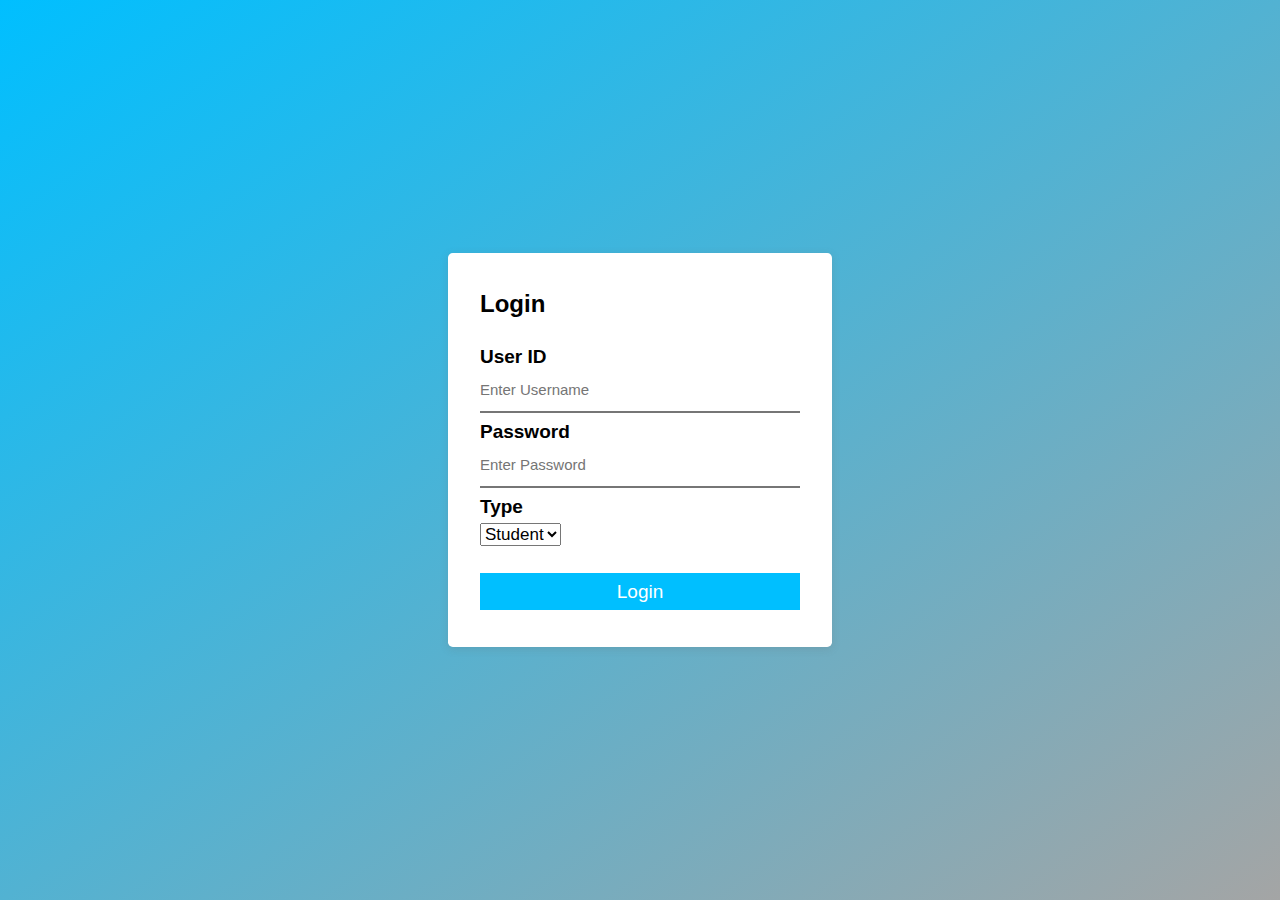
==== index.html @ c42029e7 "Index changes" ====
<!DOCTYPE html>
<html lang="en">

<head>
    <meta charset="UTF-8">
    <meta http-equiv="X-UA-Compatible" content="IE=edge">
    <meta name="viewport" content="width=device-width, initial-scale=1.0">
    <link rel="stylesheet" href="style.css">
    <title>Login | Faculty Evaluation System</title>
</head>

<body>
    <form action=index.php method=post>
        <div class="login-container">
            <div class="login-box">
                <div class="login-content">
                    <div class="login-items">
                        <h2>Login</h2>
                    </div><br>
                    <div class="login-items">
                        <label for="uname"><b>User ID</b></label><br>
                        <input type="text" placeholder="Enter Username" name="uname" required>
                    </div>
                    <div class="login-items">
                        <label for="psw"><b>Password</b></label><br>
                        <input type="password" placeholder="Enter Password" name="psw" required>
                    </div>
                    <div class="login-items">
                        <label for="psw"><b>Type</b></label><br>
                        <select name="typeuser" id="type">
                            <option value="Student">Student</option>
                            <option value="Faculty">Faculty</option>
                            <option value="Admin">Admin</option>
                        </select>
                    </div><br>
                    <div class="login-items">
                        <button type="submit">Login</button>
                    </div>
                </div>
            </div>
        </div>
    </form>
</body>

</html>
---- style.css ----
* {
  margin: 0;
  padding: 0;
}

body {
  margin: 0;
  padding: 0;
  font-size: 1rem;
  font-weight: 400;
  font-family: arial;

}

/* all inputs */
.main-search {
  border: none;
  font-size: 1rem;
}

.main-search:focus {
  outline: none;
}

/* all buttons */
.view {
  padding: .5em;
  background-color: #33ccff;
  margin: .5em;
  text-decoration: none;
  color: #ffff;
  font-weight: bold;
}

.view:hover,
.view:focus {
  background-color: #00bfff;
}

.delete {
  padding: .5em;
  background-color: #ff4d4d;
  margin: .5em;
  text-decoration: none;
  color: #ffff;
  font-weight: bold;
}

.delete:hover,
.delete:focus {
  background-color: #ff0000;
}

.edit {
  padding: .5em;
  background-color: #4dff4d;
  margin: .5em;
  text-decoration: none;
  color: #ffff;
  font-weight: bold;
  cursor: pointer;
}

.edit:hover,
.edit:focus {
  background-color: #00ff00;
}

/* all tables */
.main-table {
  border-collapse: collapse;
  font-size: 1rem;
  border-radius: 5px 5px 0 0;
  overflow: hidden;
  margin: 1em 3em;
  width: 100%;
  min-width: max-content;
}

.main-table thead tr th {
  border: 1px solid #ffff;
}

.main-table tbody tr td {
  border: 1px solid #ffff;
  
}

.main-table thead tr {
  background-color: #707070;
  color: #ffff;
  text-align: left;
  font-weight: bold;
}

.main-table th,
.main-table td {
  padding: 12px 15px;
}

.main-table tbody tr {
  border-bottom: 1px solid #dddddd;

}

.main-table tbody tr:nth-of-type(even) {
  background-color: f3f3f3;
  font-weight: bold;
  color: #707070;
}

.main-table tbody tr:last-of-type {
  border-bottom: 2px solid #707070;
}

.main-table tbody tr:hover {
  background-color: #e1e1e1;
}

/* ========== login form =========*/
.login-container {
  display: flex;
  justify-content: center;
  align-items: center;
  height: 100vh;
  background-image: linear-gradient(to bottom right, #00bfff, rgb(164, 165, 165));
}

.login-box {
  box-shadow: rgba(99, 99, 99, 0.2) 0px 2px 8px 0px;
  border-radius: 0.3rem;
  width: 100%;
  max-width: 24rem;
  margin: 1rem;
  background-color: #FFF;
}

.login-content {
  padding: 2rem;
}

.login-items {
  margin: 0.3rem 0rem;
  
}
.login-items input[type=text], input[type=password]{
  height: 2.7rem;
  font-size: 15px;
  border-style: hidden hidden solid;
  width: 100%;
  margin-bottom: 3px;
  outline: none ;
}

.login-items label {
  font-size: 19px;
}

.login-items select {
  font-size: 17px;
  margin-top: 5px;

}

.login-items button {
  font-size: 19px;
  margin: 0 auto;
  width: 100%;
  height: 2.3rem;
  text-align: center;
  border-style: hidden;
  background-color: #00bfff;
  color: #FFFFFF;
}

/* */

.student-table {
  border-collapse: collapse;
  font-size: 1rem;
  border-radius: 5px 5px 0 0;
  margin: 1em 3em;
  width: 100%;
  min-width: max-content;
}

.student-table thead tr th {
  border: 1px solid #ffff;
}

.student-table tbody tr td {
  border: 1px solid #ffff;
  
}

.student-table thead tr {
  background-color: #707070;
  color: #ffff;
  text-align: left;
  font-weight: bold;
}

.student-table th,
.student-table td {
  padding: 1em 15px;
}

.student-table tbody tr {
  border-bottom: 1px solid #dddddd;

}

.student-table tbody tr:nth-of-type(even) {
  background-color: f3f3f3;
  font-weight: bold;
  color: #707070;
}

.student-table tbody tr:last-of-type {
  border-bottom: 2px solid #707070;
}

.student-table tbody tr:hover {
  background-color: #e1e1e1;
}
/* */

.user-table {
  border-collapse: collapse;
  font-size: 1rem;
  border-radius: 5px 5px 0 0;
  overflow: hidden;
  margin: 1em 3em;
  width: 100%;

}

.user-table tbody tr th {
  border: 1px solid #d0d0d0;
}

.user-table tbody tr td {
  border: 1px solid #d0d0d0;
}

.user-table tbody tr {
  background-color: #ffff;
  text-align: left;
  font-weight: bold;
}

.user-table th,
.user-table td {
  padding: 12px 15px;
}

.user-table tbody tr:nth-of-type(odd) {
  background-color: f3f3f3;
  font-weight: bold;
  color: #707070;
}

.user-table tbody tr:last-of-type {
  border-bottom: 2px solid #707070;
}


/* All text disign */

.username {
  text-decoration: none;
  color: black;
  cursor: pointer;
  max-height: 4rem;
  max-width: 4em;
  width: 100%;
  height: 100%;
}
.usernamee{
  margin-right: .5em;
  max-height: 4rem;
  max-width: 2em;
  width: 100%;
  height: 100%;
  color: black;
  cursor: pointer;
}
.username1 {
  text-decoration: none;
  color: black;
  cursor: pointer;
}

.sidebar-name1 {
  font-weight: 1000;
  font-size: 1.4rem;
  margin-right: 1rem;
  margin-left: 1.5rem;
}

.popup-name {
  font-size: 1.3rem;
}

.popup-student-number {
  font-size: .9rem;
  margin-top: -1em;
}

.footer-text span {
  font-weight: 800;
}

.footer-text2 span {
  font-weight: 800;
}

.acad-year {
  font-weight: 1000;
  font-size: 1.3rem;
}

.eval-status {
  font-weight: 1000;
}

/* ============== */

header {
  display: flex;
  justify-content: space-between;
  background: #e1e1e1;
  padding: 1em 0;
  position: fixed;
  width: calc(100% - 0%);
  top: 0;
  z-index: 97;
}



.toggleHeader {
  display: none;
}

/* para sa nav-bar sa taas */
.container-nav {
  display: flex;
  justify-content: end;
  width: 95%;
  margin: 0 auto;
  align-items: center;

}

.left {
  width: 100%;
  max-width: 11rem;

}

.right {
  width: 100%;
  max-width: 11rem;
  max-height: 2rem;
  height: 100%;
  display: flex;
  justify-content: flex-end;
  align-items: center;
}

.right .profile {
  max-width: 2.1rem;
  max-height: 2.1rem;
  width: 100%;
  height: 100%;
  border-radius: 50%;
  margin-right: 1em;
}


/* para sa sidebar */
.sidebar-nav {
  top: 0;
  background: #ececec;
  position: fixed;
  left: 0;
  height: 100%;
  transition: 0.5s;
  z-index: 98;
  white-space: nowrap;
}

.sidebar-nav.close {
  max-width: 4rem;
}

.sidebar-nav.close span {
  display: none;
}

.sidebar-nav nav {
  position: relative;
}

.sidebar-nav .logo {
  max-width: 4rem;
}

.sidebar-logo {
  height: 100%;
  width: 100%;
  max-width: 3rem;
  display: flex;
  align-items: center;
}

.sidebar-nav.close .logo {
  width: 100%;
  height: 100%;
  position: absolute;
  top: 0;
  left: 0;
}

.sidebar-nav.close .sidebar-logo {
  width: 100%;
  height: 100%;
  position: absolute;
  top: 0;
  left: 0;
  padding-right: 1em;
}

.sidebar-name {
  display: flex;
  flex-direction: column;
  justify-content: center;
  height: 100%;
  width: 100%;
}


.sidebar-nav nav .sidebar {
  display: flex;
  align-items: center;
  background: #d0d0d0;
  height: 100%;
  max-height: 4rem;
  overflow: hidden;
  white-space: nowrap;
}


.sidebar-nav nav .toggle {
  position: absolute;
  top: 50%;
  right: -1.5rem;
  transform: translateY(-50%);
  cursor: pointer;
  align-items: center;
  display: flex;
  justify-content: center;
  transition: 0.5s;
}

.menu-bar {
  height: calc(100% - 55px);
  display: flex;
  flex-direction: column;
  justify-content: space-between;
  overflow-y: auto;
}

.menu-bar::-webkit-scrollbar {
  display: none;
}

nav ul {
  list-style: none;
  padding: 0;
  justify-content: center;
  white-space: nowrap;
}

nav p img {
  height: 100%;
  max-height: 3.3rem;
  border-radius: 50%;
  margin: 0 1em;
  white-space: nowrap;
}

.sidebar-nav.close nav p img {
  width: 100%;
  max-width: 2.3rem;
  height: 100%;
  max-height: 2.3rem;
  white-space: nowrap;
}

.profile-side {
  width: 100%;
  max-width: 4em;
  vertical-align: middle;
  transition: 0.5s;
}

nav li {
  padding: 1em;
  margin: 0;
  align-items: center;
  white-space: nowrap;
  transition: 0.5s;
}

nav a {
  text-decoration: none;
  color: #707070;
  font-weight: 700;
  display: flex;
  align-items: center;
  white-space: nowrap;
  transition: 0.5s;

}

nav .i {
  width: 2em;
  max-width: 100%;
  padding-left: .5em;
  display: flex;
  align-items: center;
  white-space: nowrap;
  transition: 0.5s;

}

nav li:hover,
nav li:focus {
  background: #d0d0d0;
}

/* para sa main content */
.main-container {
  margin: 0 auto;
  padding-top: 4rem;
  position: absolute;
  top: 0;
  left: 19rem;
  height: 100%;
  max-height: 100vh;
  width: calc(100% - 19rem);
  transition: 0.5s;
  flex-direction: column;
  display: flex;
  justify-content: space-between;
  transition: 0.5s;
}

.sidebar-nav.close~.main-container {
  left: 4rem;
  width: calc(100% - 4rem);
}

.container-main {
  margin: 0 auto;
  width: 100%;
  transition: 0.5s;
}

.dashboard-container {
  margin: 0 auto;
  width: 98%;
}

.page-container {
  margin: 0 auto;
  width: 98%;
}

.columns {
  display: flex;
  justify-content: space-between;
  margin: 1.5em;
}

.col1 {
  box-shadow: 0 2px 4px 0 rgba(0, 0, 0, .2), 0 2px 10px 0 rgba(0, 0, 0, 0.10);
  border-radius: 5px;
  padding: 2em;
  width: 100%;
}

.col2 {
  box-shadow: 0 2px 4px 0 rgba(0, 0, 0, .2), 0 2px 10px 0 rgba(0, 0, 0, 0.10);
  border-radius: 5px;
  padding: 2em;
  margin-right: 0.75em;
  width: 100%;
}

.col3 {
  box-shadow: 0 2px 4px 0 rgba(0, 0, 0, .2), 0 2px 10px 0 rgba(0, 0, 0, 0.10);
  border-radius: 5px;
  padding: 2em;
  margin-left: 0.75em;
  width: 100%;
}

.col4 {
  box-shadow: 0 2px 4px 0 rgba(0, 0, 0, .2), 0 2px 10px 0 rgba(0, 0, 0, 0.10);
  border-radius: 5px;
  padding: 2em;
  width: 100%;
}

.stat-cont {
  display: flex;
  justify-content: space-between;
  align-items: center;
}

.stat-cont i {
  font-size: 5rem;
  color: #e1e1e1;
}

.anouncement {
  margin-left: .8em;
  margin-top: .4em;
  padding: 1em;
  box-shadow: 0 2px 4px 0 rgba(0, 0, 0, .2), 0 2px 10px 0 rgba(0, 0, 0, 0.10);
  border-radius: 5px;
  border-left: solid 4px;
  width: 60%;

}

/* courses content */
.box {
  display: flex;
  flex-direction: column;
}

.user-nfo-content {
  display: flex;
}

.main-table-container {
  margin: 0 auto;
  display: flex;
  justify-content: center;
}

.student-table-container {
  overflow-y: scroll;
}

.main-search-add {
  width: 100%;
  display: flex;
}

.user-content {
  width: 100%;
  display: flex;
}

.main-search-add-top {
  margin: .7em;
  width: 100%;
}

.user-info-title {
  margin: .7em;
  width: 100%;
}

.main-search-add-title {
  font-size: 1.3rem;
  font-weight: 700;
}

.user-title {
  font-size: 1.3rem;
  font-weight: 700;
}

.main-search1 {
  margin: 0 3.5em;
  border: 1px solid #707070;
  padding: .3em;
  border-radius: 50px;
  width: 100%;
  max-width: 16em;
  min-width: 16em;
}

.main-search1 a {
  color: #707070;
}

.main-add {
  margin: 1.5em 3.5em;

}

.add-main {
  padding: .5em;
  background-color: #707070;
  color: white;
  cursor: pointer;
}

.add-subject {
  padding: .5em;
  background-color: #707070;
  color: white;
  cursor: pointer;
}

.main-content {
  border-top: 3px solid #000000;
  margin: 1em auto;
  width: 100%;
  box-shadow: 0 0 20px rgba(0, 0, 0, 0.15);
}

.user-info {
  border-top: 3px solid #000000;
  margin: 1.5em 0;
  width: 100%;
  box-shadow: 0 0 20px rgba(0, 0, 0, 0.15);
}

/* para sa footer */
.container-footer {
  margin: 0 auto;
  width: 100%;
  transition: 0.5s;
  display: flex;
  justify-content: space-between;

}

footer {
  background: #e1e1e1;
  z-index: 96;
  padding: .5em;
}

/* ========== popups =========*/
.popup-logout {
  height: 100%;
  max-height: 24rem;
  min-height: 22rem;
  width: 100%;
  max-width: 23rem;
  min-width: 21rem;
  background: #e1e1e1;
  top: 7.5%;
  right: 0;
  position: fixed;
  box-shadow: 0 2px 4px 0 rgba(0, 0, 0, .2), 0 2px 10px 0 rgba(0, 0, 0, 0.10);
  display: none;
  border-radius: 5px;
  z-index: 99;
}

/* ========== popup logout =========*/
.popup-logout-first {
  background: #e1e1e1;
  height: 53%;
  padding: 1em;
  flex-direction: column;
  display: flex;
  align-items: center;
}

.popup-logout-first .popup-profile {
  width: 33%;
  border: solid .3em;
  border-color: #d0d0d0;
  border-radius: 50%;
}

.popup-logout-middle {
  background: #ffff;
  height: 18%;
  display: flex;
  justify-content: space-around;
  align-items: center;
}

.popup-logout-middle .popup-middle1,
.popup-middle2,
.popup-middle3 {
  text-decoration: none;
  color: #707070;
}

.popup-logout-last {
  background: #ececec;
  height: 21%;
  display: flex;
  padding: 0 1em;
  justify-content: space-between;
  align-items: center;
}

.popup-logout-last .popup-profile-button,
.popup-profile-logout {
  text-decoration: none;
  color: #707070;
  padding: .5em;
  width: 20%;
  text-align: center;
  background: #d0d0d0;
}

/*===== popup add course ==========*/

.popup-background {
  background: rgba(0, 0, 0, 0.6);
  width: 100%;
  height: 100%;
  top: 0;
  margin: 0 auto;
  position: fixed;
  z-index: 100;
  display: none;
  justify-content: center;
}

.popup-backgroundsubject {
  background: rgba(0, 0, 0, 0.6);
  width: 100%;
  height: 100%;
  top: 0;
  margin: 0 auto;
  position: fixed;
  z-index: 100;
  display: none;
  justify-content: center;
}

.popup-background-edit {
  background: rgba(0, 0, 0, 0.6);
  width: 100%;
  height: 100%;
  top: 0;
  margin: 0 auto;
  position: fixed;
  z-index: 100;
  display: none;
  justify-content: center;
}


.popup-background-edit-subject{
  background: rgba(0, 0, 0, 0.6);
  width: 100%;
  height: 100%;
  top: 0;
  margin: 0 auto;
  position: fixed;
  z-index: 100;
  display: flex;
  justify-content: center;
}
.popup-background-edit-subject.open{
  display: none;
}

.popup-add {
  margin-top: 5em;
  width: 100%;
  height: 100%;
  max-width: 30em;
  max-height: 25em;
  min-width: 20em;
  border-radius: 6px;
  background: #ffff;
}
.popup-addstudent {
  margin-top: 5em;
  width: 100%;
  height: 100%;
  max-width: 30em;
  max-height: 45em;
  min-width: 20em;
  border-radius: 6px;
  background: #ffff;
}

.popup-add-top {
  background: #d0d0d0;
  width: 100%;
  display: flex;
  justify-content: space-between;
  border-radius: 6px 6px 0 0;
  max-height: 4em;
  height: 100%;
  align-items: center;
}

.popup-add-title {
  margin-left: 1em;
  font-size: 1.3em;
  font-weight: 1000;
}

.ex {
  margin-top: -2.3em;
  border-radius: 0 6px 0 0;
  font-size: 1.2em;
  background-color: #ff4d4d;
  color: #000000;
  padding: 0 .5em;
  cursor: pointer;
}
.exsubject{
  margin-top: -2.3em;
  border-radius: 0 6px 0 0;
  font-size: 1.2em;
  background-color: #ff4d4d;
  color: #000000;
  padding: 0 .5em;
  cursor: pointer;
}


.exedit {
  margin-top: -2.3em;
  border-radius: 0 6px 0 0;
  font-size: 1.2em;
  background-color: #ff4d4d;
  color: #000000;
  padding: 0 .5em;
  cursor: pointer;
}

.popup-add-middle {
  background: #ffff;
  width: 100%;
  max-height: 18em;
  height: 100%;
  display: flex;
  flex-direction: column;
  justify-content: center;
}
.popup-student-middle {
  background: #ffff;
  width: 100%;
  max-height: 40em;
  display: flex;
  height: 100%;
  justify-content: center;
  flex-direction: column;
}


.label1 {
  margin-left: 1em;
  font-weight: 700;
  font-size: 1.2em;
}
.student-P{
  margin-left: .5em;
  margin-bottom: .1em;
  font-weight: 700;
  font-size: 1.2em;
}

.course-name-tbx {
  margin-left: 1em;
  margin-right: 1em;
  margin-top: -1em;
  margin-bottom: 1em;
  font-weight: 700;
  font-size: 1em;
}
.popup-student-middle input[type=text],
.popup-student-middle input[type=number],
.popup-student-middle select[name=yearlevel],
.popup-student-middle select[name=status],
.popup-student-middle input[type=radio]{
  width: 100%;
  font-weight: 700;
  font-size: 1em;
  margin: .5em;

}
.studentcon{
  display: flex;
  justify-content: center;
}
.studentcon1{
  display: flex;
  align-items: center;
  max-width: 10em;
}

.editcourse-name-tbx {
  margin-left: 1em;
  margin-right: 1em;
  margin-top: -1em;
  margin-bottom: 1em;
  font-weight: 700;
  font-size: 1em;
}

.addbtn {
  background-color: #707070;
  margin: 0 1em;
  font-weight: 700;
  font-size: 1em;
  padding: .5em;
  border-radius: 5px;
  text-align: center;
  cursor: pointer;
  color: #ffff;
}

.editbtn {
  background-color: #707070;
  margin: 0 1em;
  font-weight: 700;
  font-size: 1em;
  padding: .5em;
  border-radius: 5px;
  text-align: center;
  cursor: pointer;
  color: #ffff;
}



/* ========== resposive =========*/

@media(max-width: 1180px) {

  /* resposive navbar sa taas */
  .profile-side {
    width: 100%;
    max-width: 2em;
    height: 100%;
    max-height: 2em;

  }
  .username1 {
    display: none;
  }

  .sidebar-nav .logo {
    display: none;
  }

  .sidebar-nav nav .sidebar {
    background: #ececec;

  }

  .sidebar-name {
    display: none;
  }

  .sidebar-nav nav .toggle {
    display: none;
  }

  header {
    z-index: 100;
  }

  .sidebar-nav {
    z-index: 99;
  }

  .container-nav {
    justify-content: space-between;
  }

  .toggleHeader {
    display: unset;
  }

  /* resposive sidebar */
  .sidebar-nav.close {
    width: 0px;

  }

  /* resposive main content */
  .main-container {
    position: static;
    width: 100%;
  }

  .sidebar-nav.close~.main-container {

    left: unset;
    height: 100vh;
    width: calc(100% - 0px);
  }

  /* resposive main content */
  .columns {
    flex-direction: column;
    align-items: center;
    justify-content: center;
  }


  .col2 {
    margin-left: .9em;
    margin-bottom: 1.5em;
  }

  .col3 {
    width: 100p;
    margin-right: .9em;

  }

  .col1,
  .col2,
  .col3,
  .col4 {
    width: 90%;
  }

  .anouncement {
    width: 95%;
    margin: 0 auto;
  }

  /* responsive table */
  .main-table thead {
    display: none;
  }

  .main-table,
  .main-table tbody,
  .main-table tr,
  .main-table td {
    display: block;

  }

  .main-table tr {
    margin-bottom: 15px;
  }

  .main-table tbody tr td {
    text-align: right;
    padding-left: 50%;
    position: relative;
  }

  .main-table td::before {
    content: attr(data-label);
    position: absolute;
    left: 0;
    width: 50%;
    padding-left: 15px;
    text-align: left;
  }

  .main-table tbody tr {
    background-color: #f3f3f3;
  }

  /* */
  .student-table thead {
    display: none;
  }

  .student-table,
  .student-table tbody,
  .student-table tr,
  .student-table td {
    display: block;

  }

  .student-table tr {
    margin-bottom: 15px;
  }

  .student-table tbody tr td {
    text-align: right;
    padding-left: 30%;
    position: relative;
  }

  .student-table td::before {
    content: attr(data-label);
    position: absolute;
    left: 0;
    padding-left: 15px;
    text-align: left;
  }

  .student-table tbody tr {
    background-color: #f3f3f3;
  }
  .student-table-container {
    margin: 0 auto;
    display: flex;
    justify-content: center;
  }

  .edit,
  .delete,
  .view {
    margin: 0;
  }


  .footer-text2 {
    display: none;
  }


  /* resposive popups */
  .popup-logout {
    max-width: 21rem;
    max-height: 22rem;
  }

}
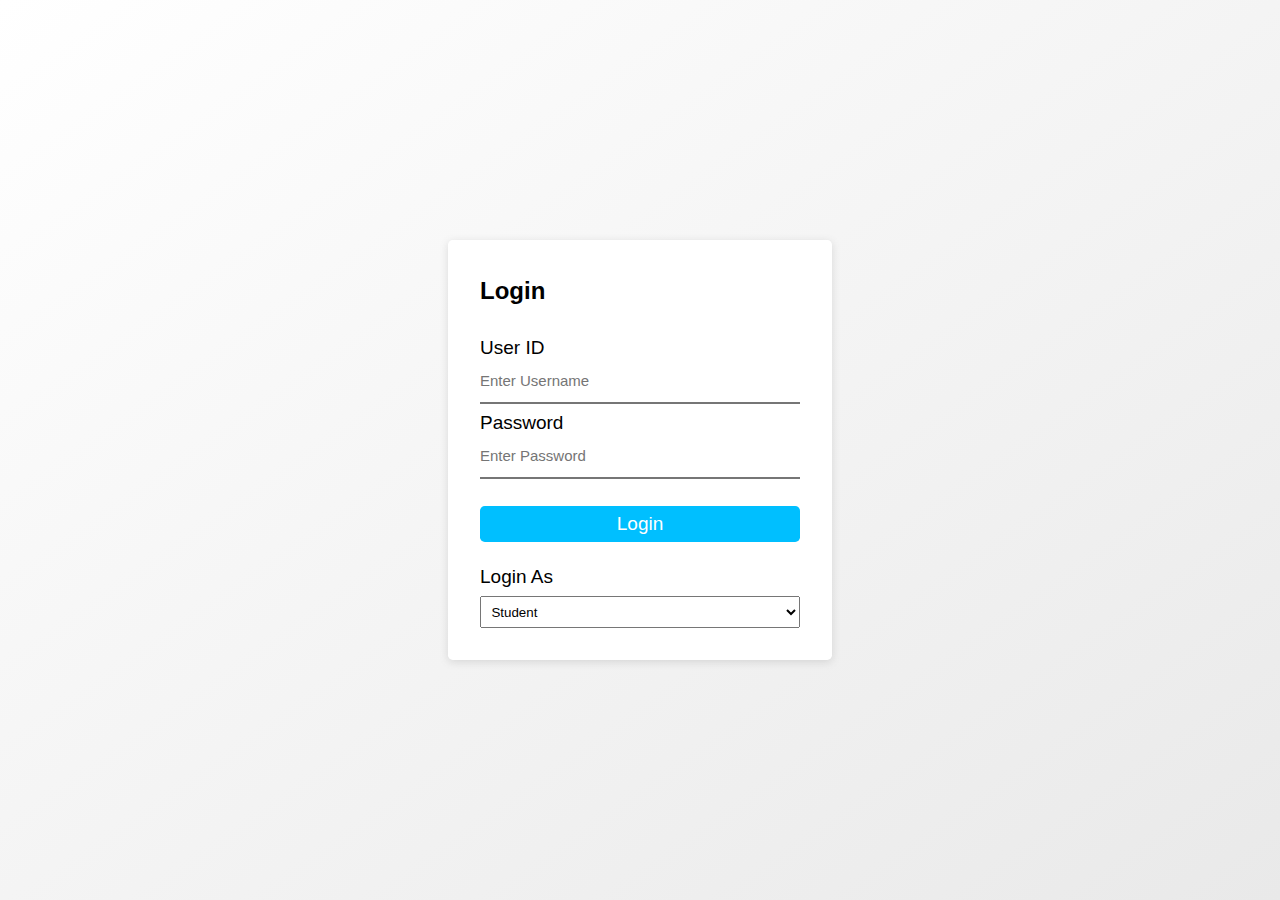
==== commit 5b6de0aa: "Merge branch 'main' of https://github.com/JDterrenal/faculty-evaluation-system" ====
--- a/index.html
+++ b/index.html
@@ -14,27 +14,27 @@
         <div class="login-container">
             <div class="login-box">
                 <div class="login-content">
-                    <div class="login-items">
+                    <div class="login-header">
                         <h2>Login</h2>
-                    </div><br>
-                    <div class="login-items">
-                        <label for="uname"><b>User ID</b></label><br>
-                        <input type="text" placeholder="Enter Username" name="uname" required>
                     </div>
                     <div class="login-items">
-                        <label for="psw"><b>Password</b></label><br>
-                        <input type="password" placeholder="Enter Password" name="psw" required>
+                        <label for="id">User ID</label>
+                        <input type="text" placeholder="Enter Username" name="id" required>
                     </div>
-                    <div class="login-items">
-                        <label for="psw"><b>Type</b></label><br>
-                        <select name="typeuser" id="type">
+                    <div class="login-items marg-b">
+                        <label for="password">Password</label>
+                        <input type="password" placeholder="Enter Password" name="password" required>
+                    </div>
+                    <div class="login-items marg-b">
+                        <button type="submit">Login</button>
+                    </div>
+                    <div class="login-type">
+                        <label for="usertype">Login As</label>
+                        <select name="typeuser" id="usertype">
                             <option value="Student">Student</option>
                             <option value="Faculty">Faculty</option>
                             <option value="Admin">Admin</option>
                         </select>
-                    </div><br>
-                    <div class="login-items">
-                        <button type="submit">Login</button>
                     </div>
                 </div>
             </div>
--- a/style.css
+++ b/style.css
@@ -123,7 +123,7 @@
   justify-content: center;
   align-items: center;
   height: 100vh;
-  background-image: linear-gradient(to bottom right, #00bfff, rgb(164, 165, 165));
+  background-image: linear-gradient(to bottom right, #ffffff, #e9e9e9);
 }
 
 .login-box {
@@ -139,10 +139,14 @@
   padding: 2rem;
 }
 
+.login-header {
+  margin: 0.3rem 0rem 2rem;
+}
+
 .login-items {
   margin: 0.3rem 0rem;
-  
-}
+}
+
 .login-items input[type=text], input[type=password]{
   height: 2.7rem;
   font-size: 15px;
@@ -171,6 +175,31 @@
   border-style: hidden;
   background-color: #00bfff;
   color: #FFFFFF;
+  border-radius: 0.3rem;
+  cursor: pointer;
+  transition: .2s;
+}
+
+.login-items button:hover {
+  opacity: 0.7;
+}
+
+.login-type {
+  display: flex;
+  flex-direction: column;
+}
+
+.login-type label {
+  font-size: 19px;
+  margin-bottom: 0.5rem;
+}
+
+.login-type select {
+  padding: 0.4rem;
+}
+
+.marg-b {
+  margin-bottom: 1.5rem;
 }
 
 /* */
@@ -505,6 +534,11 @@
   vertical-align: middle;
   transition: 0.5s;
 }
+.student-picture{
+  max-width: 10em;
+  border-radius: 50%;
+
+}
 
 nav li {
   padding: 1em;
@@ -544,7 +578,7 @@
 /* para sa main content */
 .main-container {
   margin: 0 auto;
-  padding-top: 4rem;
+  padding-top: 5rem;
   position: absolute;
   top: 0;
   left: 19rem;
@@ -734,7 +768,25 @@
   box-shadow: 0 0 20px rgba(0, 0, 0, 0.15);
 }
 
-/* para sa footer */
+.comment-box{
+  display: flex;
+  padding: 2.6em;
+  flex-wrap: wrap;
+}
+
+.comment-box > * {
+  flex: 1 1 20%;
+}
+.comment {
+  margin: .5em;
+  border-radius: 5px;
+  background: #ececec;
+  padding: 1.5em;
+  font-size: 1rem;
+  
+}
+
+/* footer */
 .container-footer {
   margin: 0 auto;
   width: 100%;
@@ -1047,7 +1099,12 @@
     max-width: 2em;
     height: 100%;
     max-height: 2em;
-
+  }
+
+  .student-picture{
+    max-width: 4em;
+    border-radius: 50%;
+    margin: 0;
   }
   .username1 {
     display: none;
@@ -1172,6 +1229,33 @@
     background-color: #f3f3f3;
   }
 
+  /* user table resposive */
+  .user-table th{
+    display: none;
+  }
+  .user-table tr {
+    margin-bottom: 15px;
+  }
+
+  .user-table tbody tr td {
+    text-align: right;
+    padding-left: 40%;
+    position: relative;
+  }
+
+  .user-table td::before {
+    content: attr(data-label);
+    position: absolute;
+    left: 0;
+    width: 50%;
+    padding-left: 15px;
+    text-align: left;
+  }
+
+  .user-table tbody tr {
+    background-color: #f3f3f3;
+  }
+
   /* */
   .student-table thead {
     display: none;
